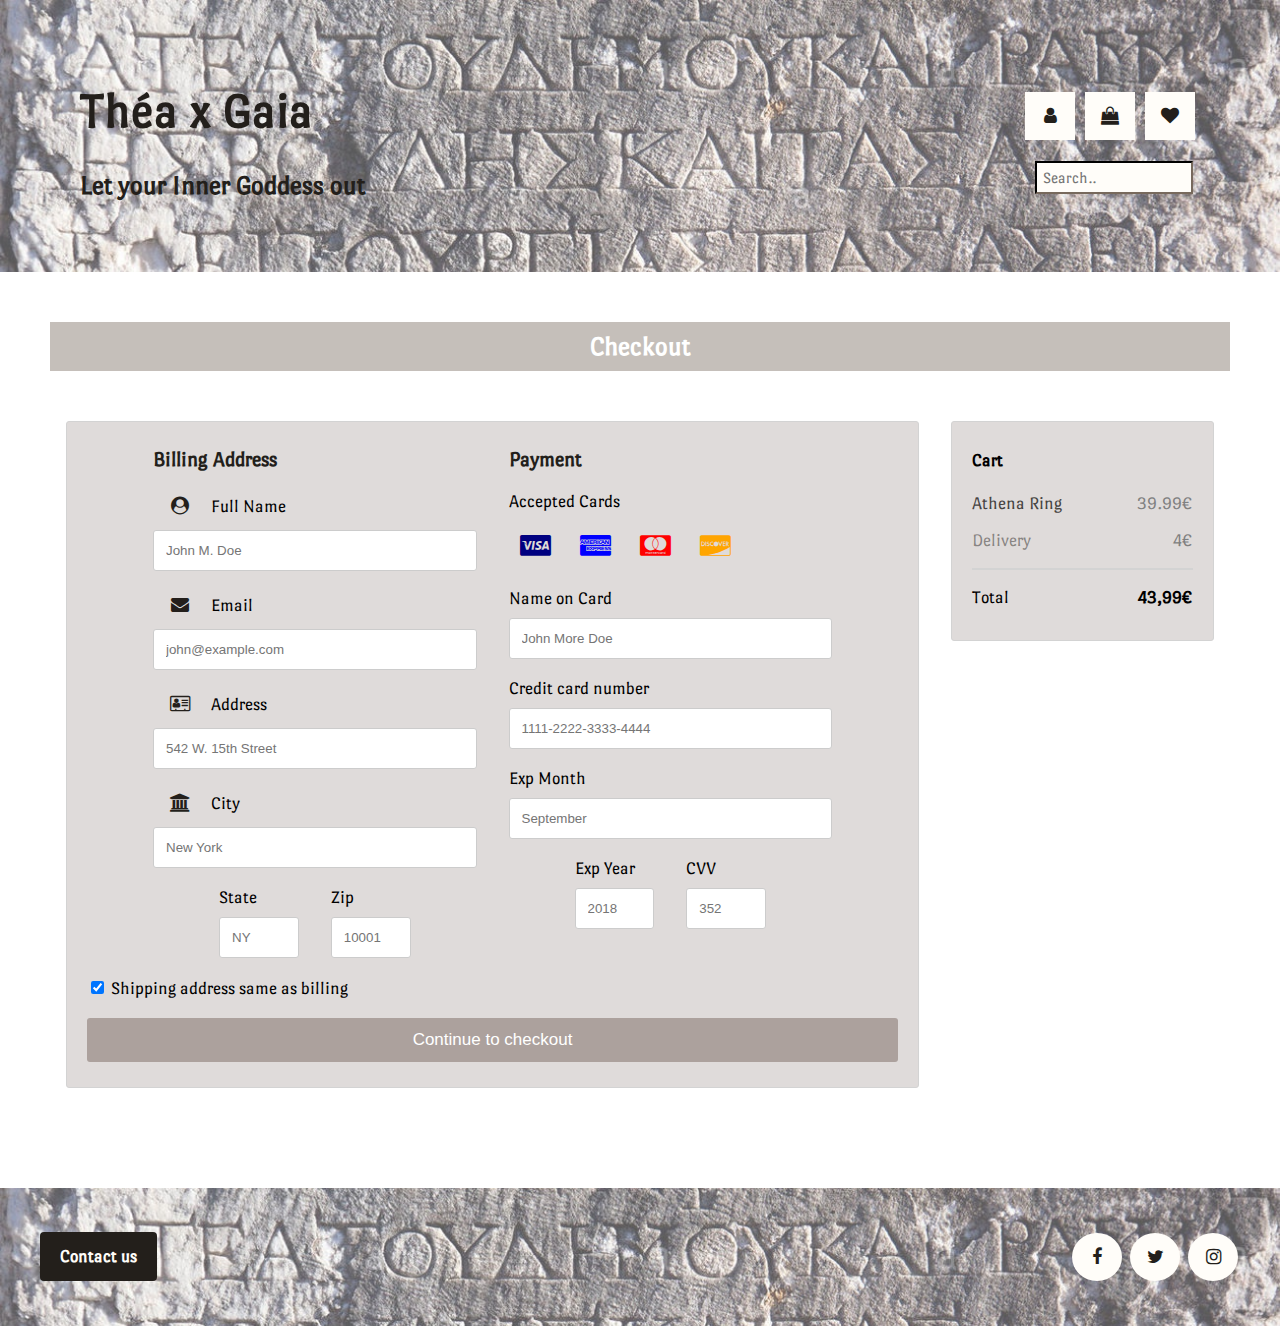
==== athenacheckout.html @ 432209b6 "Add files via upload" ====
<!DOCTYPE html>
 <html>

  <head>
    <title>Théa x Gaia</title>
    <meta charset="utf-8">
    <link rel="stylesheet" href="css/style.css">
    <link rel="stylesheet" href="https://cdnjs.cloudflare.com/ajax/libs/font-awesome/4.7.0/css/font-awesome.min.css">
  </head>

  <body>

 <div id="greekfooter" class="topfooter">

 <div class="row">	
 			<h1>Théa x Gaia</h1>
 			<h2 id="h2egyptbanner">Let your Inner Goddess out</h2>
 </div>

 <div class="row">	
 <div class="icon-bar">
  <a href="#"><i id="egypticonbar" class="fa fa-heart"></i></a>
  <a href="#"><i id="egypticonbar" class="fa fa-shopping-bag"></i></a> 
  <a href="#"><i id="egypticonbar"class="fa fa-user"></i></a> 

  <div class="topnav">
<div class="search-container">
    <form action="/action_page.php">
      <input type="text" placeholder="Search.." name="search">
    </form>
</div>
</div>

</div>
  </div>

</div>



<h2 id="GREEKJEWELRY" >Checkout</h2>

<div class="roow">
  <div class="col-75">
    <div class="checkoutcard">
      <form action="/action_page.php">
      
        <div class="roow">
          <div class="col-50">
            <h3>Billing Address</h3>
            <label for="fname"><i class="fa fa-user-circle"></i> Full Name</label>
            <input type="teext" id="fname" name="firstname" placeholder="John M. Doe">
            <label for="email"><i class="fa fa-envelope"></i> Email</label>
            <input type="teext" id="email" name="email" placeholder="john@example.com">
            <label for="adr"><i class="fa fa-address-card-o"></i> Address</label>
            <input type="teext" id="adr" name="address" placeholder="542 W. 15th Street">
            <label for="city"><i class="fa fa-institution"></i> City</label>
            <input type="teext" id="city" name="city" placeholder="New York">

            <div class="roow">
              <div class="col-50">
                <label for="state">State</label>
                <input type="teext" id="state" name="state" placeholder="NY">
              </div>
              <div class="col-50">
                <label for="zip">Zip</label>
                <input type="teext" id="zip" name="zip" placeholder="10001">
              </div>
            </div>
          </div>

          <div class="col-50">
            <h3>Payment</h3>
            <label for="fname">Accepted Cards</label>
            <div class="icon-container">
              <i class="fa fa-cc-visa"></i>
              <i class="fa fa-cc-amex"></i>
              <i class="fa fa-cc-mastercard"></i>
              <i class="fa fa-cc-discover"></i>
            </div>
            <label for="cname">Name on Card</label>
            <input type="teext" id="cname" name="cardname" placeholder="John More Doe">
            <label for="ccnum">Credit card number</label>
            <input type="teext" id="ccnum" name="cardnumber" placeholder="1111-2222-3333-4444">
            <label for="expmonth">Exp Month</label>
            <input type="teext" id="expmonth" name="expmonth" placeholder="September">
            <div class="roow">
              <div class="col-50">
                <label for="expyear">Exp Year</label>
                <input type="teext" id="expyear" name="expyear" placeholder="2018">
              </div>
              <div class="col-50">
                <label for="cvv">CVV</label>
                <input type="teext" id="cvv" name="cvv" placeholder="352">
              </div>
            </div>
          </div>
          
        </div>
        <label>
          <input type="checkbox" checked="checked" name="sameadr"> Shipping address same as billing
        </label>
        <input type="button" value="Continue to checkout" class="checkoutbtn" onclick="window.location.href = 'login.html';" >
      </form>
    </div>
  </div>
  <div class="col-25">
    <div class="checkoutcard">
      <h4>Cart</h4>
      <p><a id="product" href="#">Athena Ring</a> <span class="price">39.99€</span></p>
      <p><a id="delivery" href="#">Delivery</a> <span class="price">4€</span></p>
      <hr>
      <p>Total <span class="price"><b>43,99€</b></span></p>
    </div>
  </div>
</div>



<div id="greekfooter" class="bottomfooter">
	<a href="#" class="btn-contactus">Contact us</a>

<div class="socialmedia">
	<a href="#" id="egypticonbar" class="fa fa-facebook fa-mod"></a>
	<a href="#" id="egypticonbar" class="fa fa-twitter fa-mod"></a>
	<a href="#" id="egypticonbar" class="fa fa-instagram fa-mod"></a>
</div>

</div>

  </body>
 </html>
---- css/style.css ----
@import url(https://fonts.googleapis.com/css2?family=Port+Lligat+Sans&display=swap);

@import url("components/container.css");
@import url("components/button.css");
@import url("components/imagepage1.css");
@import url("components/card.css");
@import url("components/topfooter.css");
@import url("components/bottomfooter.css");
@import url("components/listcard.css");
@import url("components/resultcard.css");
@import url("components/productcard.css");
@import url("components/checkoutcard.css");
@import url("components/logincard.css");
@import url("components/orderconfirmationcard.css");





body{
	font-family: 'Port Lligat Sans', sans-serif;
	font-size: 18px;
	margin: 0px;
  background-color: white;
}


h1, h2, h3{
	font-family: 'Port Lligat Sans', sans-serif;
	font-weight: bold;
  color: rgb(35, 31, 27);
}

h2 {
  background-color: rgb(233, 226, 209);
}


a {
	text-decoration: none;
}


/* Best seller */

.BESTSELLER{
	margin: 50px;
  text-align: center;
}

* {
  box-sizing: border-box;
}

.bestseller > .column {
  padding: 0 8px;
}

.bestseller:after {
  content: "";
  display: table;
  clear: both;
}

.column {
  float: left;
  width: 25%;
}

img.hover-shadow {
  transition: 0.3s;
  width: 250px;
}

.hover-shadow:hover {
  box-shadow: 0 4px 8px 0 rgba(0, 0, 0, 0.2), 0 6px 20px 0 rgba(0, 0, 0, 0.19);
}


/* Egyptian Jewelry */

#EGYPTIANJEWELRY {
  margin: 50px;
  text-align: center;
  background-color: rgb(192, 157, 123);
  color: white;
  padding: 10px;
}

/* Greek Jewelry */

#GREEKJEWELRY {
  margin: 50px;
  text-align: center;
  background-color: rgb(197, 191, 186);
  color: white;
  padding: 10px;
}




@media screen and (max-width: 600px) {
  .bestseller {
    float: none;
  }
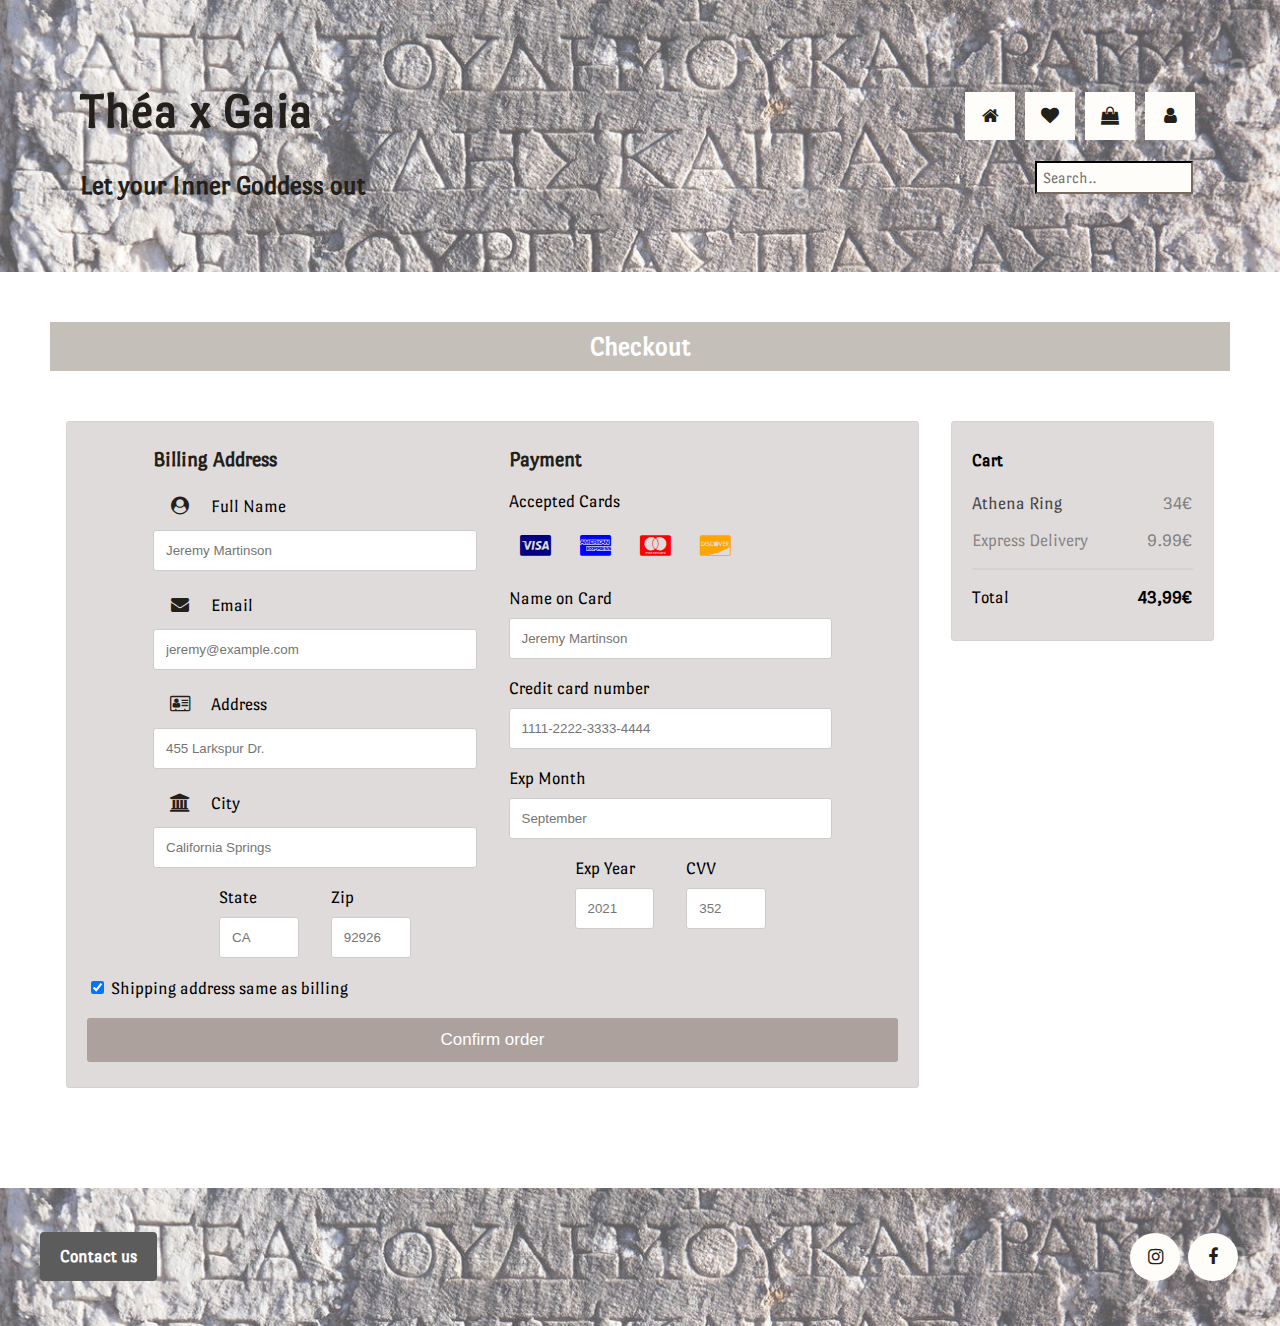
==== commit dea98c93: "Add files via upload" ====
--- a/athenacheckout.html
+++ b/athenacheckout.html
@@ -19,9 +19,10 @@
 
  <div class="row">	
  <div class="icon-bar">
+  <a href="#"><i id="egypticonbar" class="fa fa-user"></i></a> 
+  <a href="#"><i id="egypticonbar" class="fa fa-shopping-bag"></i></a> 
   <a href="#"><i id="egypticonbar" class="fa fa-heart"></i></a>
-  <a href="#"><i id="egypticonbar" class="fa fa-shopping-bag"></i></a> 
-  <a href="#"><i id="egypticonbar"class="fa fa-user"></i></a> 
+  <a href="index.html"><i id="egypticonbar" class="fa fa-home"></i></a>
 
   <div class="topnav">
 <div class="search-container">
@@ -49,22 +50,22 @@
           <div class="col-50">
             <h3>Billing Address</h3>
             <label for="fname"><i class="fa fa-user-circle"></i> Full Name</label>
-            <input type="teext" id="fname" name="firstname" placeholder="John M. Doe">
+            <input type="teext" id="fname" name="firstname" placeholder="Jeremy Martinson">
             <label for="email"><i class="fa fa-envelope"></i> Email</label>
-            <input type="teext" id="email" name="email" placeholder="john@example.com">
+            <input type="teext" id="email" name="email" placeholder="jeremy@example.com">
             <label for="adr"><i class="fa fa-address-card-o"></i> Address</label>
-            <input type="teext" id="adr" name="address" placeholder="542 W. 15th Street">
+            <input type="teext" id="adr" name="address" placeholder="455 Larkspur Dr.">
             <label for="city"><i class="fa fa-institution"></i> City</label>
-            <input type="teext" id="city" name="city" placeholder="New York">
+            <input type="teext" id="city" name="city" placeholder="California Springs">
 
             <div class="roow">
               <div class="col-50">
                 <label for="state">State</label>
-                <input type="teext" id="state" name="state" placeholder="NY">
+                <input type="teext" id="state" name="state" placeholder="CA">
               </div>
               <div class="col-50">
                 <label for="zip">Zip</label>
-                <input type="teext" id="zip" name="zip" placeholder="10001">
+                <input type="teext" id="zip" name="zip" placeholder="92926">
               </div>
             </div>
           </div>
@@ -79,7 +80,7 @@
               <i class="fa fa-cc-discover"></i>
             </div>
             <label for="cname">Name on Card</label>
-            <input type="teext" id="cname" name="cardname" placeholder="John More Doe">
+            <input type="teext" id="cname" name="cardname" placeholder="Jeremy Martinson">
             <label for="ccnum">Credit card number</label>
             <input type="teext" id="ccnum" name="cardnumber" placeholder="1111-2222-3333-4444">
             <label for="expmonth">Exp Month</label>
@@ -87,7 +88,7 @@
             <div class="roow">
               <div class="col-50">
                 <label for="expyear">Exp Year</label>
-                <input type="teext" id="expyear" name="expyear" placeholder="2018">
+                <input type="teext" id="expyear" name="expyear" placeholder="2021">
               </div>
               <div class="col-50">
                 <label for="cvv">CVV</label>
@@ -100,15 +101,15 @@
         <label>
           <input type="checkbox" checked="checked" name="sameadr"> Shipping address same as billing
         </label>
-        <input type="button" value="Continue to checkout" class="checkoutbtn" onclick="window.location.href = 'login.html';" >
+        <input type="button" value="Confirm order" class="checkoutbtn" onclick="window.location.href = 'login.html';" >
       </form>
     </div>
   </div>
   <div class="col-25">
     <div class="checkoutcard">
       <h4>Cart</h4>
-      <p><a id="product" href="#">Athena Ring</a> <span class="price">39.99€</span></p>
-      <p><a id="delivery" href="#">Delivery</a> <span class="price">4€</span></p>
+      <p><a id="product" href="#">Athena Ring</a> <span class="price">34€</span></p>
+      <p><a id="delivery" href="#">Express Delivery</a> <span class="price">9.99€</span></p>
       <hr>
       <p>Total <span class="price"><b>43,99€</b></span></p>
     </div>
@@ -118,12 +119,11 @@
 
 
 <div id="greekfooter" class="bottomfooter">
-	<a href="#" class="btn-contactus">Contact us</a>
+	<a href="#" id="grbutton" class="btn-contactus">Contact us</a>
 
 <div class="socialmedia">
-	<a href="#" id="egypticonbar" class="fa fa-facebook fa-mod"></a>
-	<a href="#" id="egypticonbar" class="fa fa-twitter fa-mod"></a>
-	<a href="#" id="egypticonbar" class="fa fa-instagram fa-mod"></a>
+  <a href="#" id="egypticonbar" class="fa fa-instagram fa-mod"></a>
+  <a href="#" id="egypticonbar" class="fa fa-facebook fa-mod"></a>
 </div>
 
 </div>
